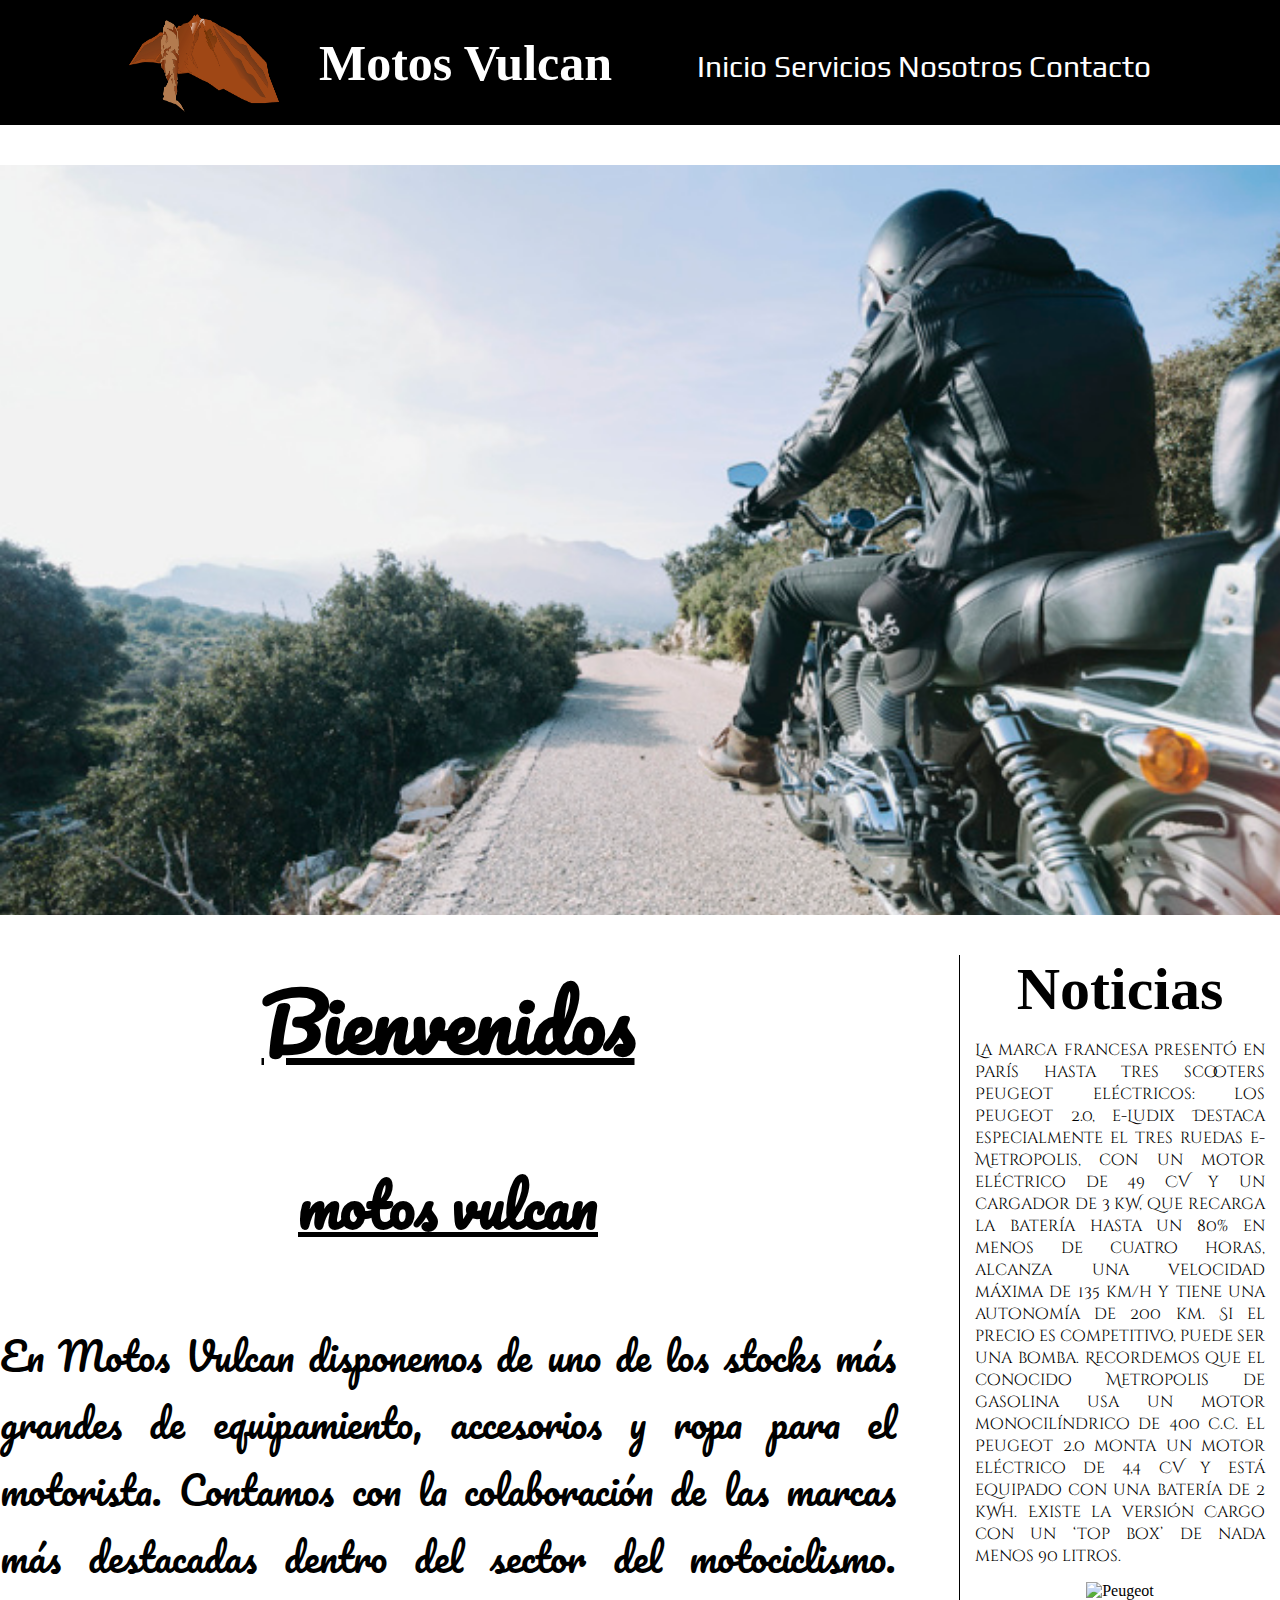
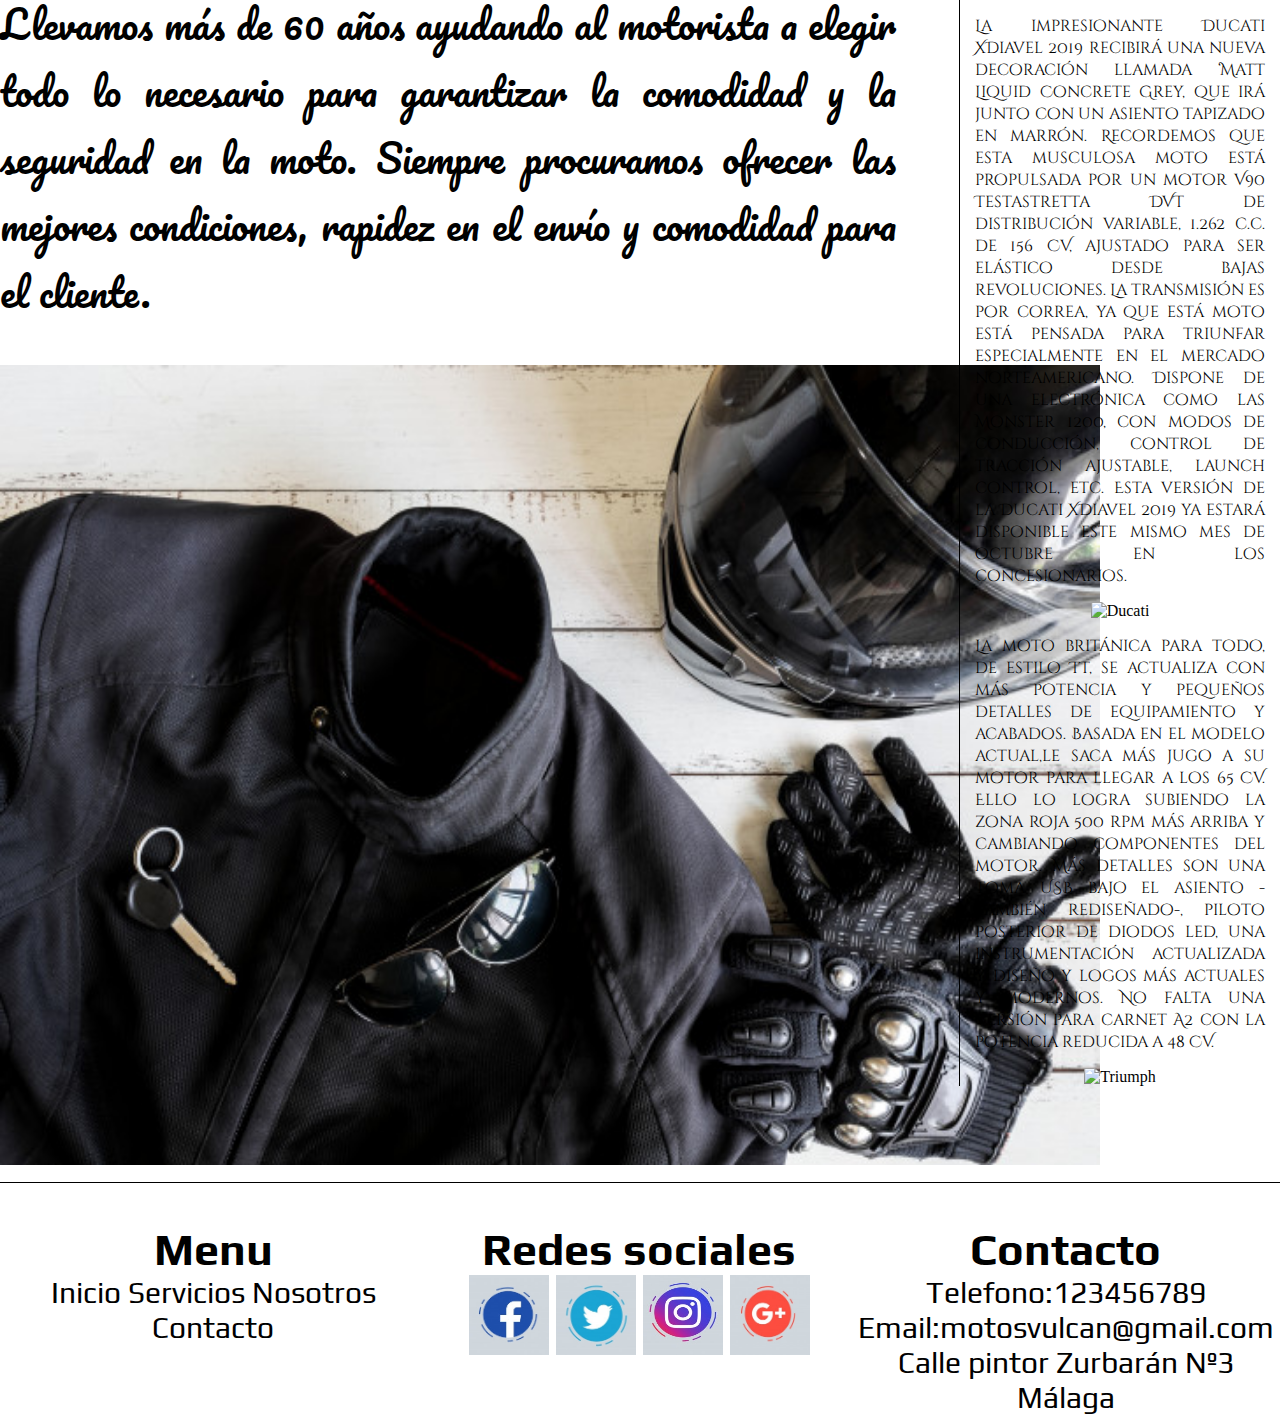
==== index.html @ 168f198e "día 2 de ejercicio" ====
<!DOCTYPE html>

<head>
    <meta http-equiv="Content-Type" content="text/html; utf-8" />
    <link href="https://fonts.googleapis.com/css?family=Open+Sans+Condensed:300|Pacifico" rel="stylesheet">
    <link href="https://fonts.googleapis.com/css?family=Cinzel+Decorative" rel="stylesheet">
    <link href="https://fonts.googleapis.com/css?family=Play" rel="stylesheet">
    <link rel="stylesheet" type="text/css" href="ejerciciofinal.css" title="style" />
    <title>Tienda de motos Vulcan</title>
</head>
<!-- <header>Tienda motos Vulcan</header> -->
<!-- comienza el título -->

<div id="header">
    <br>
    <img class="logo inline" src="imagenes/teide.png" alt="logo">
    <h1 class="inline titulo">Motos Vulcan</h1>
    <!-- enlaces a las otras páginas, que deberé poner su ruta de acceso una idea es que esto se haga tipo position fixed -->
    <ul class="inline boton">
        <li>
            <a href="" target="">Inicio</a>
        </li>
        <li>
            <a href="" target="">Servicios</a>
        </li>
        <li>
            <a href="" target="">Nosotros</a>
        </li>
        <li>
            <a href="" target="">Contacto</a>
        </li>
    </ul>
    <br>
    <br>
    <br>
    <p></p>
</div>
<!-- fin de titulo -->

<div id="foto">
    <!-- imagen princial que deberá coger toda la pantalla en plan sliders o similar -->
    <p>
        <br>
    </p>
</div>
<!-- FIN imagen princial que deberá coger toda la pantalla en plan sliders o similar -->

<!-- contenido principal -->
<div id="main">
    <h1 class="cabecera">Bienvenidos</h1>
    <br>
    <h2 class="cabecera">motos vulcan</h2>
    <br>

    <p>
        En Motos Vulcan disponemos de uno de los stocks más grandes de equipamiento, accesorios y ropa para el motorista. Contamos
        con la colaboración de las marcas más destacadas dentro del sector del motociclismo. Llevamos más de 60 años ayudando
        al motorista a elegir todo lo necesario para garantizar la comodidad y la seguridad en la moto. Siempre procuramos
        ofrecer las mejores condiciones, rapidez en el envío y comodidad para el cliente.
    </p>
    <img class="relleno" src="imagenes/accesorios.jpg" alt="">
</div>
<!-- fin de contenido principal-->

<!--sección notocias-->
<div id="noticias">
    <h2 class="noticiastitulo">Noticias</h2>
    <p class="noticias">
        La marca francesa presentó en París hasta tres scooters Peugeot eléctricos: los Peugeot 2.0, e-Ludix Destaca especialmente
        el tres ruedas e-Metropolis, con un motor eléctrico de 49 CV y un cargador de 3 kW, que recarga la batería hasta
        un 80% en menos de cuatro horas, alcanza una velocidad máxima de 135 km/h y tiene una autonomía de 200 km. Si el
        precio es competitivo, puede ser una bomba. Recordemos que el conocido Metropolis de gasolina usa un motor monocilíndrico
        de 400 c.c. El Peugeot 2.0 monta un motor eléctrico de 4,4 CV y está equipado con una batería de 2 kWh. Existe la
        versión Cargo con un ‘top box’ de nada menos 90 litros.
    </p>
    <img class="fotonoticia" src="../ejercicio final pagina web/imagenes/peugeot.jpg" alt="Peugeot">
    <p class="noticias">
        La impresionante Ducati XDiavel 2019 recibirá una nueva decoración llamada ‘Matt Liquid Concrete Grey, que irá junto con
        un asiento tapizado en marrón. Recordemos que esta musculosa moto está propulsada por un motor V90 Testastretta DVT
        de distribución variable, 1.262 c.c. de 156 CV, ajustado para ser elástico desde bajas revoluciones. La transmisión
        es por correa, ya que está moto está pensada para triunfar especialmente en el mercado norteamericano. Dispone de
        una electrónica como las Monster 1200, con modos de conducción, control de tracción ajustable, launch control, etc.
        Esta versión de la Ducati XDiavel 2019 ya estará disponible este mismo mes de octubre en los concesionarios.
    </p>
    <img class="fotonoticia" src="../ejercicio final pagina web/imagenes/ducati.jpg" alt="Ducati">
    <p class="noticias">
        La moto británica para todo, de estilo TT, se actualiza con más potencia y pequeños detalles de equipamiento y acabados.
        Basada en el modelo actual,le saca más jugo a su motor para llegar a los 65 CV. Ello lo logra subiendo la zona roja
        500 rpm más arriba y cambiando componentes del motor. Más detalles son una toma USB bajo el asiento -también rediseñado-,
        piloto posterior de diodos led, una instrumentación actualizada y diseño y logos más actuales y modernos. No falta
        una versión para carnet A2 con la potencia reducida a 48 CV.
    </p>
    <img class="fotonoticia" src="../ejercicio final pagina web/imagenes/TRIUMPH.jpg" alt="Triumph">
</div>
<!-- FIN sección notocias-->

<!-- comienza pie de página con los elementos  -->
<div id="Pie">
    <footer id="faldon">

        <div id="menu">
            <h2>Menu</h2>
            <ul class="menu">
                <li>
                    <a href="" target="">Inicio</a>
                </li>
                <li>
                    <a href="" target="">Servicios</a>
                </li>
                <li>
                    <a href="" target="">Nosotros</a>
                </li>
                <li>
                    <a href="" target="">Contacto</a>
                </li>
            </ul>
        </div>
        <div id="RRSS">
            <h2>Redes sociales</h2>
            <ul class="redes pie">
                <li>
                    <a href="http://facebook.es">
                        <img src="imagenes/facebook.jpg" alt="Facebook">
                    </a>
                </li>
                <li>
                    <a href="hhtp://tiwtter.es">
                        <img src="imagenes/twitter.jpg" alt="Twitter">
                    </a>
                </li>
                <li>
                    <a href="http://instagram.es">
                        <img src="imagenes/instagram.jpg" alt="instagram"> </a>
                </li>
                <li>
                    <a href="https://plus.google.com">
                        <img src="imagenes/google.jpg" alt="google+">
                    </a>
                </li>
            </ul>
        </div>
        <div id="contacto">
            <h2>Contacto</h2>
            <ul class="direccion">
                <li>
                    Telefono:123456789
                </li>
                <li>
                    Email:motosvulcan@gmail.com
                </li>
                <li>
                    Calle pintor Zurbarán Nº3 Málaga
                </li>
            </ul>

        </div>
    </footer>
    <!-- fin del píe -->
</div>

<body>
---- ejerciciofinal.css ----
*{
    margin: 0;
    padding: 0;
}
/* es recomendable comenzar con este comando para restablecer todo a 0 y que luego no nos de problemas */

/* cabecera */
#header{
    text-align: center;
    /* background-image:url(imagenes/titulo.jpg); */
    /* height: 225px; */
    background-size:cover ;
    background-repeat: no-repeat;
    margin: 0 auto;
    background-position: center;
/* a partir de aquí centrará toda la cabecera en el centro */
    display: flex;
    justify-content: center;
    align-items: center;
    background-color: black;
    height: 125px;;
}
#header li{
    list-style: none;

}
#header .logo{
    width: 150px;
    height: 150px;
}
.inline,ul.inline li{
    display: inline;

}
/* .inline{
    color: white;
} */

.boton {
    margin-top: 8px;
    color: white;
    text-decoration: none;
    padding-left: 45px;
    font-family: 'Play', sans-serif;
    font-size: 30px;
}
.inline{
    color: white;
}

.titulo{
    font-size: 50px;
    padding: 40px
}
.boton a{
    text-decoration: none;
    color: white;
  
}
/* .principal {
    width: 100%
} */

/* noticias */
#noticias{
    float: right;
    align-items: right;
    display: block, right;
    width: 25%;
    margin-top: 40px;
    margin-bottom: 40px;

}
.fotonoticia{
    width: 350px;
    height: 250px;
}
/* foto del faldon*/
#foto{
   background-image: url(imagenes/moto.jpg);
   background-size: cover;
   height: 750px;
   margin-top: 40px;
   background-position: center;
}

/*contenido principal comienza*/
#main{
    text-align: center;
    margin-top: 40px;
    width: 70%;
    float: left;
    font-family:'Pacifico', cursive;
    font-size: 38px
}
.cabecera{
    text-decoration: underline
}
.relleno{
    width: 1100px;
    height: 800px;
}
/* pertenece al menú de arriba pero es para separarlo del footer */
#main p{
margin-bottom: 40px;
text-align: justify
}

/* NOTICIAS */
#noticias{
    text-align: center;
    border-left: solid black 1px
}
.noticias{
    text-align: justify;
    padding: 15px;
    font-family: 'Cinzel Decorative', cursive;
}
.noticiastitulo{
    font-size: 60px;
}
/* #main p{
    text-align: 
} */
/* footer pie de pagina */
#Pie{
    clear: both;
    padding-top: 40px;
    padding-bottom: 40px;
    border-top: 1px black solid;
    position: relative;
    bottom: 0;
    font-family: 'Play', sans-serif;
    font-size: 30px;
}
.redes img{
    width: 80px;
    height: 80px;
}
.redes{
    list-style: none
}
.inicio {
    list-style: none
}
.direccion{
    list-style: none
}
ul.pie li{
    display: inline;
}
.direccion, .menu li{
 list-style: none;
}
#menu, #RRSS,#contacto{
    float: left;
    width: 33.3%;
    text-align: center
}
.menu li, .redes li{
    display: inline
}
a{
    text-decoration: none;
}

.menu a{
    text-decoration: none;
    color: black; 
}

/* PAGINA 2 */
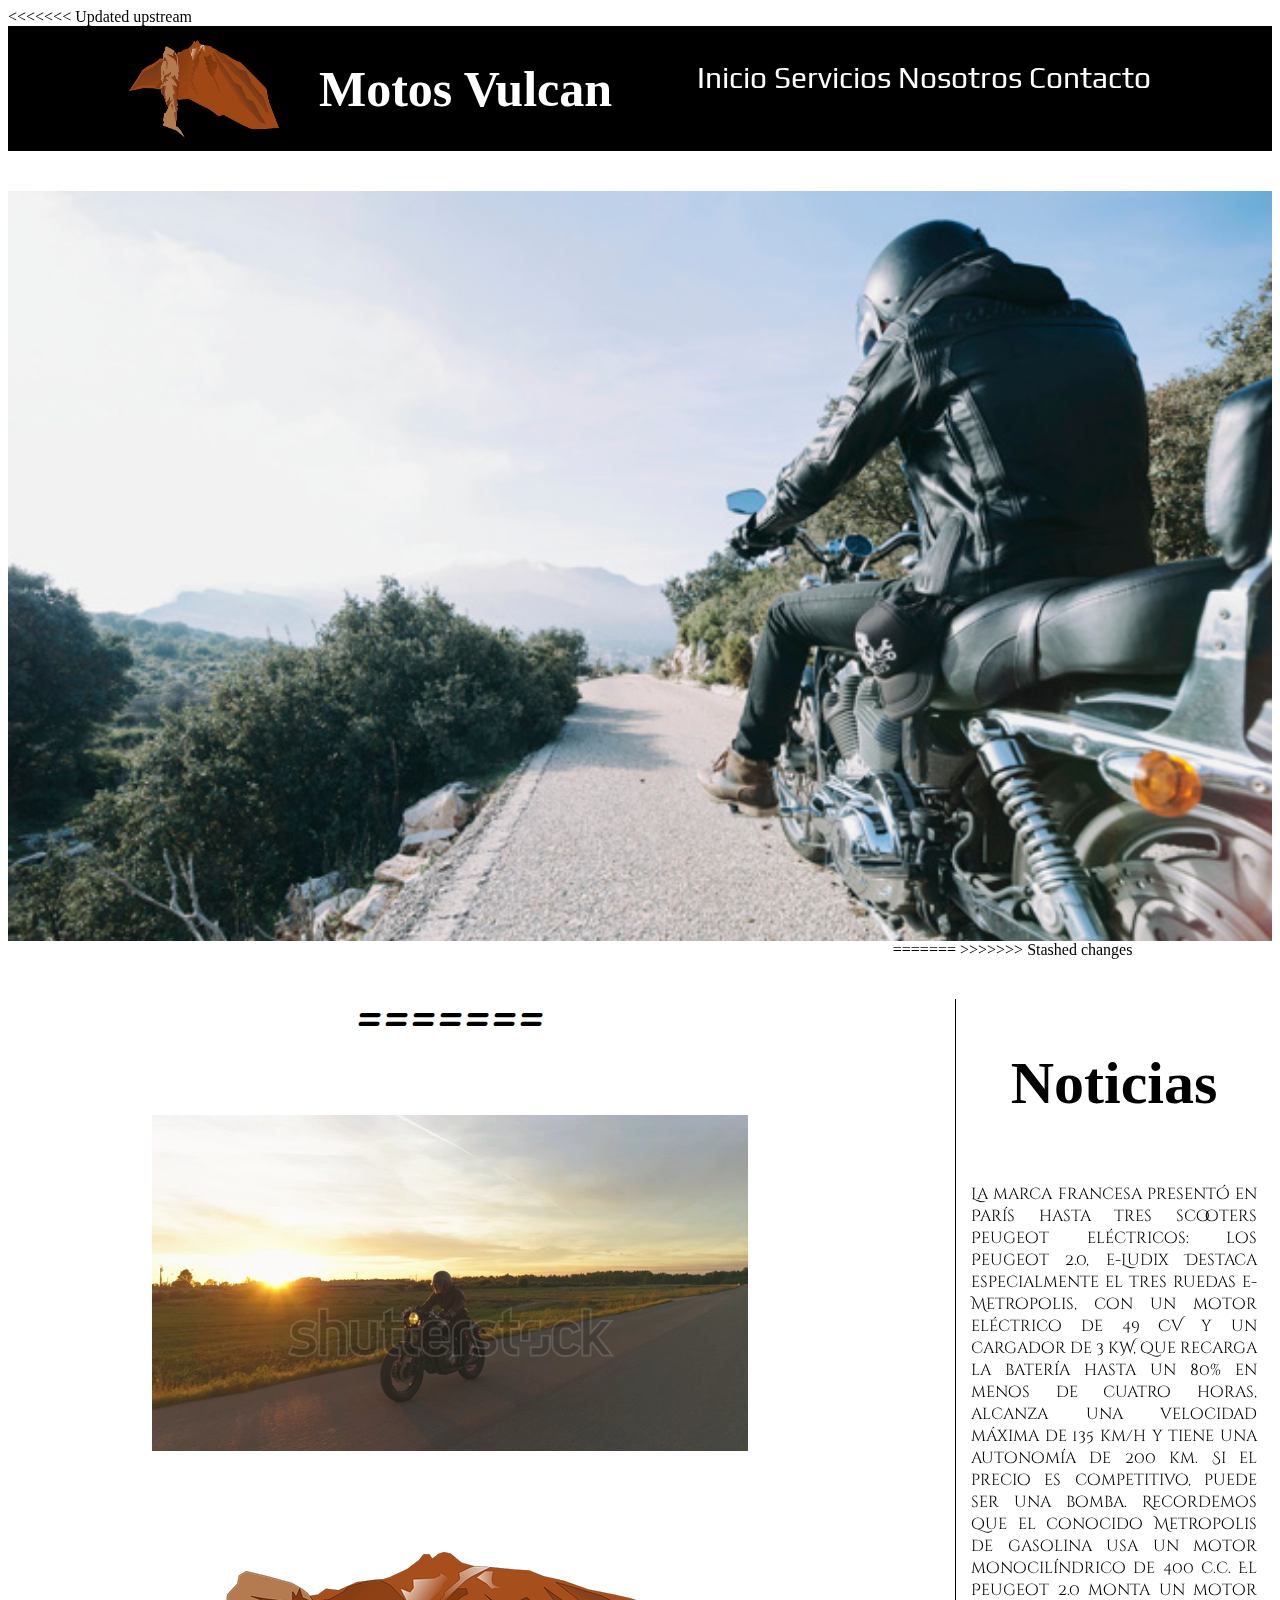
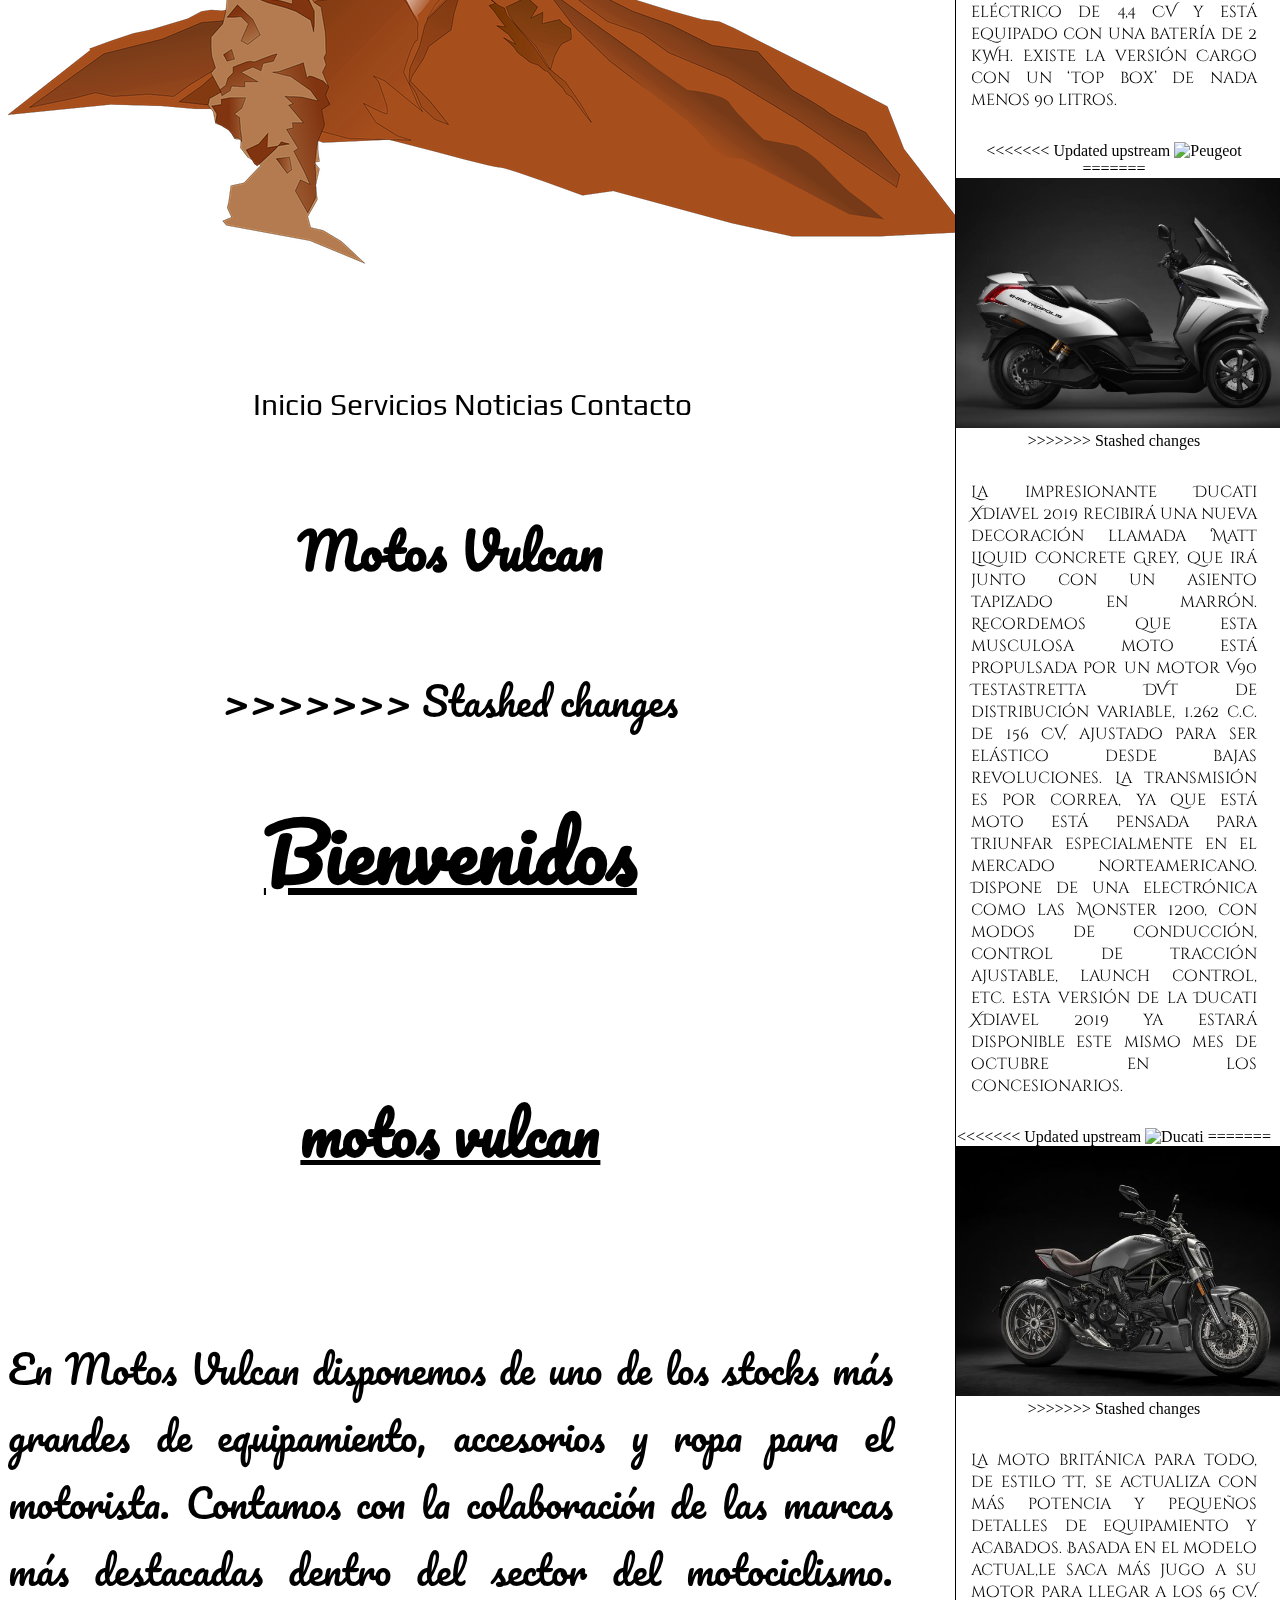
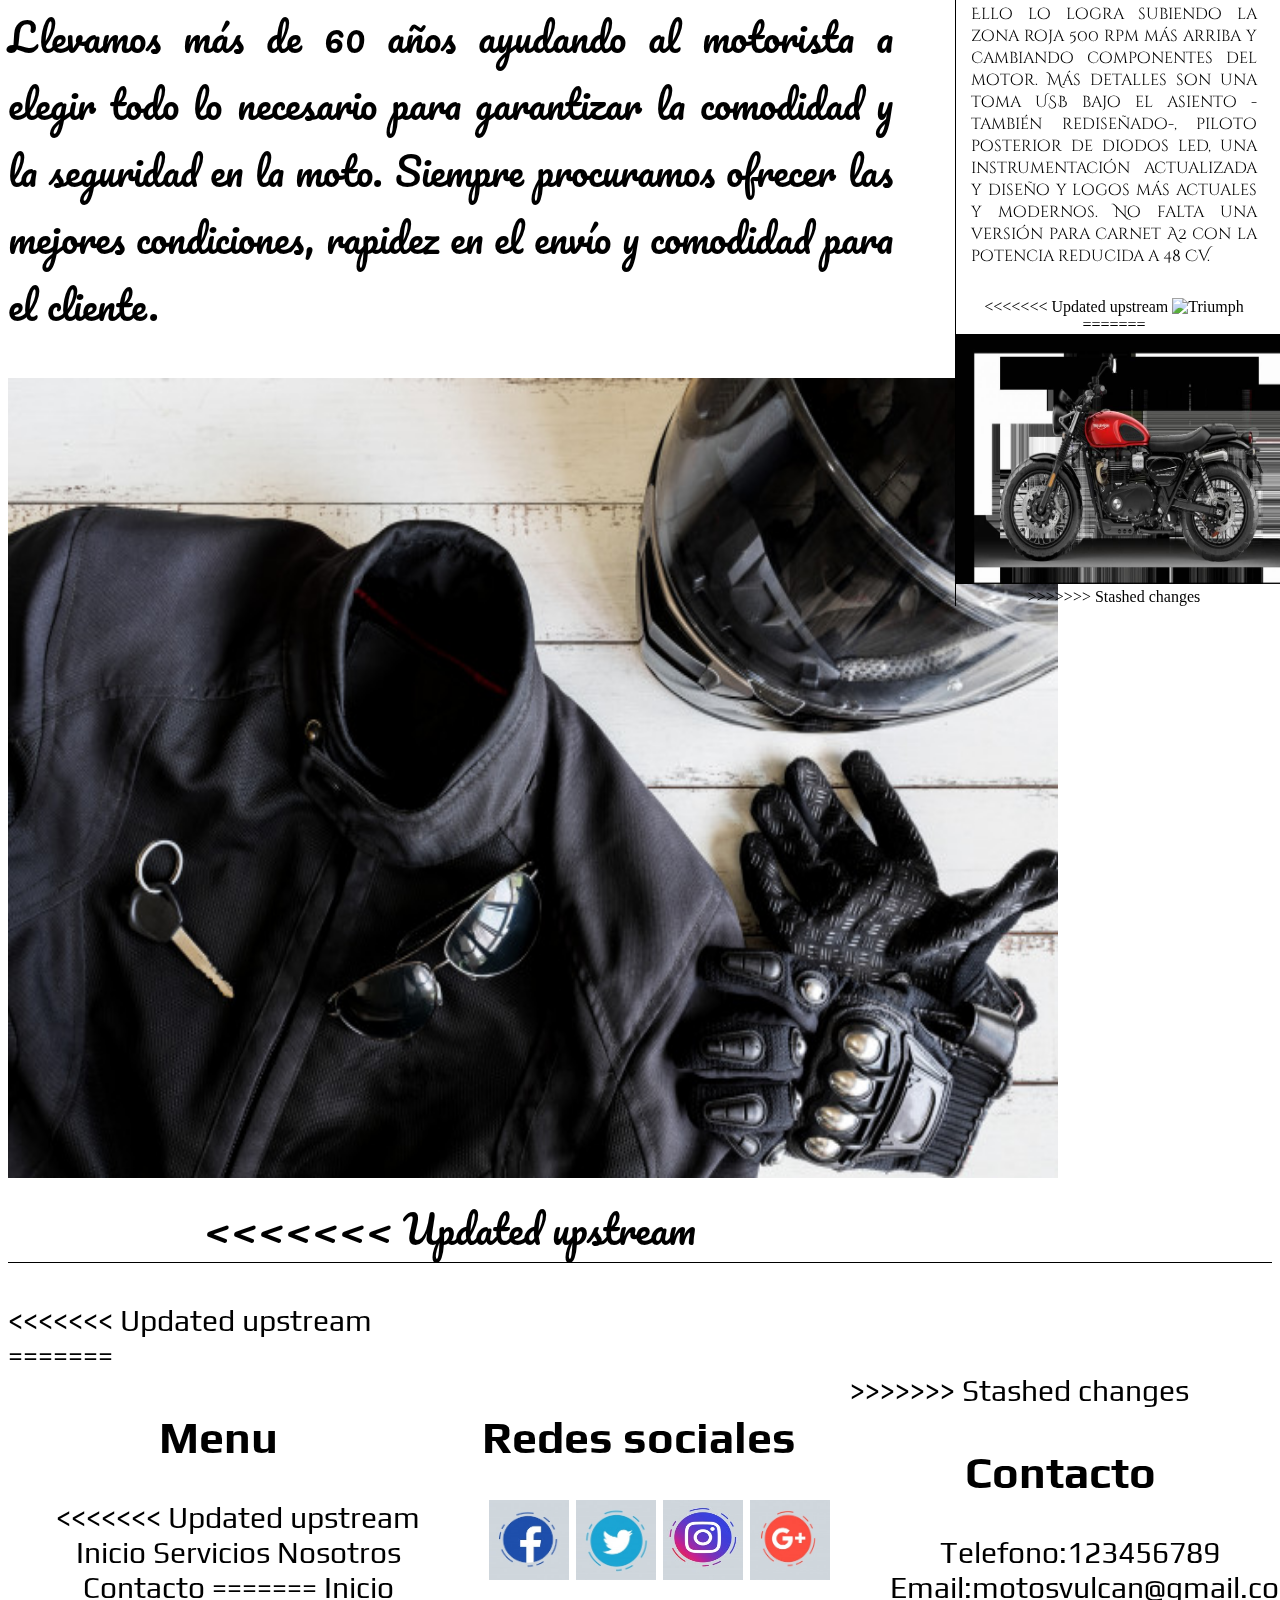
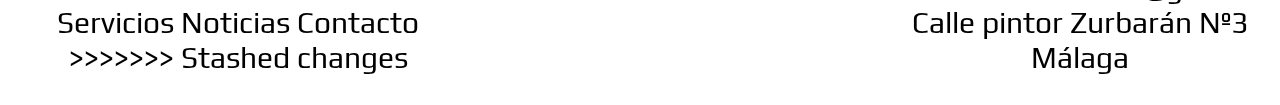
==== commit 18f833d8: "archivos de video casi terminado" ====
--- a/index.html
+++ b/index.html
@@ -10,6 +10,7 @@
 </head>
 <!-- <header>Tienda motos Vulcan</header> -->
 <!-- comienza el título -->
+<<<<<<< Updated upstream
 
 <div id="header">
     <br>
@@ -47,6 +48,43 @@
 
 <!-- contenido principal -->
 <div id="main">
+=======
+<header>
+    <br>
+    <div class="contenedor-video">
+        <video class="video" autoplay loop muted src="videos/video.webm"></video>
+        <source src="videos/video.webm">
+    </div>
+    <div class="capa-efecto">
+    </div>
+    <div class="logo">
+        <img class="logo inline" src="imagenes/teide.png" alt="logo">
+
+    </div>
+    <!-- enlaces a las otras páginas, que deberé poner su ruta de acceso una idea es que esto se haga tipo position fixed -->
+    <div class="menu">
+        <ul class="inline boton">
+            <li>
+                <a href="index.html" target="_blank">Inicio</a>
+            </li>
+            <li>
+                <a href="servicios.html" target="_blank">Servicios</a>
+            </li>
+            <li>
+                <a href="noticias.html" target="">Noticias</a>
+            </li>
+            <li>
+                <a href="contacto.html" target="">Contacto</a>
+            </li>
+        </ul>
+    </div>
+    <h1 class="titulo">Motos Vulcan</h1>
+</header>
+<!-- fin de titulo -->
+
+<!-- contenido principal -->
+<main>
+>>>>>>> Stashed changes
     <h1 class="cabecera">Bienvenidos</h1>
     <br>
     <h2 class="cabecera">motos vulcan</h2>
@@ -59,7 +97,11 @@
         ofrecer las mejores condiciones, rapidez en el envío y comodidad para el cliente.
     </p>
     <img class="relleno" src="imagenes/accesorios.jpg" alt="">
-</div>
+<<<<<<< Updated upstream
+</div>
+=======
+</main>
+>>>>>>> Stashed changes
 <!-- fin de contenido principal-->
 
 <!--sección notocias-->
@@ -73,7 +115,11 @@
         de 400 c.c. El Peugeot 2.0 monta un motor eléctrico de 4,4 CV y está equipado con una batería de 2 kWh. Existe la
         versión Cargo con un ‘top box’ de nada menos 90 litros.
     </p>
+<<<<<<< Updated upstream
     <img class="fotonoticia" src="../ejercicio final pagina web/imagenes/peugeot.jpg" alt="Peugeot">
+=======
+    <img class="fotonoticia" src="imagenes/peugeot.jpg" alt="Peugeot">
+>>>>>>> Stashed changes
     <p class="noticias">
         La impresionante Ducati XDiavel 2019 recibirá una nueva decoración llamada ‘Matt Liquid Concrete Grey, que irá junto con
         un asiento tapizado en marrón. Recordemos que esta musculosa moto está propulsada por un motor V90 Testastretta DVT
@@ -82,7 +128,11 @@
         una electrónica como las Monster 1200, con modos de conducción, control de tracción ajustable, launch control, etc.
         Esta versión de la Ducati XDiavel 2019 ya estará disponible este mismo mes de octubre en los concesionarios.
     </p>
+<<<<<<< Updated upstream
     <img class="fotonoticia" src="../ejercicio final pagina web/imagenes/ducati.jpg" alt="Ducati">
+=======
+    <img class="fotonoticia" src="imagenes/ducati.jpg" alt="Ducati">
+>>>>>>> Stashed changes
     <p class="noticias">
         La moto británica para todo, de estilo TT, se actualiza con más potencia y pequeños detalles de equipamiento y acabados.
         Basada en el modelo actual,le saca más jugo a su motor para llegar a los 65 CV. Ello lo logra subiendo la zona roja
@@ -90,18 +140,27 @@
         piloto posterior de diodos led, una instrumentación actualizada y diseño y logos más actuales y modernos. No falta
         una versión para carnet A2 con la potencia reducida a 48 CV.
     </p>
+<<<<<<< Updated upstream
     <img class="fotonoticia" src="../ejercicio final pagina web/imagenes/TRIUMPH.jpg" alt="Triumph">
+=======
+    <img class="fotonoticia" src="imagenes/TRIUMPH.jpg" alt="Triumph">
+>>>>>>> Stashed changes
 </div>
 <!-- FIN sección notocias-->
 
 <!-- comienza pie de página con los elementos  -->
 <div id="Pie">
+<<<<<<< Updated upstream
     <footer id="faldon">
+=======
+    <footer>
+>>>>>>> Stashed changes
 
         <div id="menu">
             <h2>Menu</h2>
             <ul class="menu">
                 <li>
+<<<<<<< Updated upstream
                     <a href="" target="">Inicio</a>
                 </li>
                 <li>
@@ -112,6 +171,18 @@
                 </li>
                 <li>
                     <a href="" target="">Contacto</a>
+=======
+                    <a href="index.html" target="_blank">Inicio</a>
+                </li>
+                <li>
+                    <a href="servicios.html" target="_blank">Servicios</a>
+                </li>
+                <li>
+                    <a href="noticias.html" target="">Noticias</a>
+                </li>
+                <li>
+                    <a href="contacto.html" target="">Contacto</a>
+>>>>>>> Stashed changes
                 </li>
             </ul>
         </div>
--- a/ejerciciofinal.css
+++ b/ejerciciofinal.css
@@ -1,3 +1,4 @@
+<<<<<<< Updated upstream
 *{
     margin: 0;
     padding: 0;
@@ -18,7 +19,7 @@
     justify-content: center;
     align-items: center;
     background-color: black;
-    height: 125px;;
+    height: 125px;
 }
 #header li{
     list-style: none;
@@ -97,7 +98,7 @@
     text-decoration: underline
 }
 .relleno{
-    width: 1100px;
+    width: 1050px;
     height: 800px;
 }
 /* pertenece al menú de arriba pero es para separarlo del footer */
@@ -169,4 +170,743 @@
     color: black; 
 }
 
-/* PAGINA 2 */+/* PAGINA 2  SERVICIOS*/
+
+#tienda{
+    clear: both;
+    display: flex;
+    float: left;
+    flex-flow: wrap
+}
+#bolsa{
+    padding: 10px;
+    margin-bottom: 2px;
+    width: 350px;
+    height: 400px;
+}
+#bolsa2{
+    padding: 10px;
+    margin-bottom: 2px;
+    width: 350px;
+    height: 400px;
+}
+#bolsa3{
+    padding: 10px;
+    margin-bottom: 2px;
+    width: 350px;
+    height: 400px;
+}
+#bolsa4{
+    padding: 10px;
+    margin-bottom: 2px;
+    width: 350px;
+    height: 400px;
+}
+#bolsa5{
+    padding: 10px;
+    margin-bottom: 2px;
+    width: 350px;
+    height: 400px;
+}
+#bolsa6{
+    padding: 10px;
+    margin-bottom: 2px;
+    width: 350px;
+    height: 400px;
+}
+#bolsa7{
+    padding: 10px;
+    margin-bottom: 2px;
+    width: 350px;
+    height: 400px;
+}
+#bolsa8{
+    padding: 10px;
+    margin-bottom: 2px;
+    width: 350px;
+    height: 400px;
+}
+#bolsa9{
+    padding: 10px;
+    margin-bottom: 2px;
+    width: 350px;
+    height: 400px;
+}
+#bolsa10{
+    padding: 10px;
+    margin-bottom: 2px;
+    width: 350px;
+    height: 400px;
+}
+#bolsa11{
+    padding: 10px;
+    margin-bottom: 2px;
+    width: 350px;
+    height: 400px;
+}
+#bolsa12{
+    padding: 10px;
+    margin-bottom: 2px;
+    width: 350px;
+    height: 400px;
+}
+/* Fin de la Tienda no he encontrado la manera de hacer más grande el botón de comprar hay que preguntar cómo se hace.
+he intentado de darle tamaño y varias cosas y nada  */ 
+
+/*empieza el estilo del slider*/
+.slider {
+	width: 100%;
+	margin: auto;
+	overflow: hidden;
+}
+
+.slider ul {
+	display: flex;
+	padding: 0;
+	width: 400%;
+	
+	animation: cambio 20s infinite alternate linear;
+}
+
+.slider li {
+	width: 100%;
+	list-style: none;
+}
+
+.slider img {
+	width: 100%;
+}
+
+/*Esto maneja el slider el transito de cada imagen el comando @keyframe es para hacer la animación, que va colocando en porcentajes, para mostrar en pantalla,este muestra la transcisión para que no desaparezca de un lado al otro sino hacer el efecto que se desplaza por la pantalla, ESTA COPIADO DE UN EJEMPLO NO LO HICE YO*/
+
+@keyframes cambio {
+	0% {margin-left: 0;}
+	20% {margin-left: 0;}
+	
+	25% {margin-left: -100%;}
+	45% {margin-left: -100%;}
+	
+	50% {margin-left: -200%;}
+	70% {margin-left: -200%;}
+	
+	75% {margin-left: -300%;}
+	100% {margin-left: -300%;}
+}
+
+.slider{
+    position: relative;
+    display: inline-block;
+    text-align: center;
+}
+
+.centrado{
+    position: absolute;
+    top: 50%;
+    left: 50%;
+    transform: translate(-50%, -50%);
+}
+
+/* comienzo de la página de Contacto*/
+/*#formulario{
+    display: flex;
+    justify-content: center;
+    align-items: center;
+    float: center;
+}*/
+.personales{
+    display: flex;
+    justify-content: center;
+    
+=======
+<<<<<<< HEAD
+*{
+    margin: 0;
+    padding: 0;
+}
+/* es recomendable comenzar con este comando para restablecer todo a 0 y que luego no nos de problemas */
+
+/* cabecera */
+
+
+header{
+    height: 700px;
+    position: relative;
+    overflow: hidden;
+}
+/* VIDEO */
+.contenedor-video{
+    position: absolute;
+    width: 100%;
+    height: 700px;
+    top: 0;
+    left: 0;
+}
+.video{
+    width: 100%;
+    position: absolute;
+    top: 0;
+    left:0
+}
+.capa-efecto{
+    position: absolute;
+    width: 100%;
+    left: 0;
+    top: 0;
+    height: 100%;
+    background-color: rgba(0, 0, 0,0.8)
+}
+.logo{
+    float: left;
+    position: relative;
+    width: 200px;
+    height: 150px;
+}
+.menu{
+    float: right;
+    position: relative;
+    width: 300px;
+    margin-right: 50px;
+    margin-top: 50px;
+
+}
+.boton li{
+    list-style: none;
+}
+.inline{
+    display: flex;
+    justify-content: space-between;
+}
+.boton li a{
+    color: white;
+    font-size: 22px
+}
+.titulo{
+    position: relative;
+    justify-content: center;
+    text-align: center;
+    width: 60%;
+    clear: both;
+    margin-left: 400px;
+    font-size: 100px;
+    color: white;
+}
+
+/* noticias */
+#noticias{
+    float: right;
+    align-items: right;
+    display: block, right;
+    width: 25%;
+    margin-top: 40px;
+    margin-bottom: 40px;
+
+}
+.fotonoticia{
+    width: 350px;
+    height: 250px;
+}
+/* foto del faldon*/
+#foto{
+   background-image: url(imagenes/moto.jpg);
+   background-size: cover;
+   height: 750px;
+   margin-top: 40px;
+   background-position: center;
+}
+
+/*contenido principal comienza*/
+main{
+    text-align: center;
+    margin-top: 40px;
+    width: 70%;
+    float: left;
+    font-family:'Pacifico', cursive;
+    font-size: 38px
+}
+.cabecera{
+    text-decoration: underline
+}
+.relleno{
+    width: 1050px;
+    height: 800px;
+}
+/* pertenece al menú de arriba pero es para separarlo del footer */
+#main p{
+margin-bottom: 40px;
+text-align: justify
+}
+
+/* NOTICIAS */
+#noticias{
+    text-align: center;
+    border-left: solid black 1px
+}
+.noticias{
+    text-align: justify;
+    padding: 15px;
+    font-family: 'Cinzel Decorative', cursive;
+}
+.noticiastitulo{
+    font-size: 60px;
+}
+/* #main p{
+    text-align: 
+} */
+/* footer pie de pagina */
+#Pie{
+    clear: both;
+    padding-top: 40px;
+    padding-bottom: 40px;
+    border-top: 1px black solid;
+    position: relative;
+    bottom: 0;
+    font-family: 'Play', sans-serif;
+    font-size: 30px;
+}
+.redes img{
+    width: 80px;
+    height: 80px;
+}
+.redes{
+    list-style: none
+}
+.inicio {
+    list-style: none
+}
+.direccion{
+    list-style: none
+}
+ul.pie li{
+    display: inline;
+}
+.direccion, .menu li{
+ list-style: none;
+}
+#menu, #RRSS,#contacto{
+    float: left;
+    width: 33.3%;
+    text-align: center
+}
+.menu li, .redes li{
+    display: inline
+}
+a{
+    text-decoration: none;
+}
+
+.menu a{
+    text-decoration: none;
+    color: black; 
+}
+
+/* PAGINA 2  SERVICIOS*/
+
+#tienda{
+    display: flex;
+    flex-flow: wrap;
+
+}
+.bolsa{
+    padding: 10px;
+    margin-bottom: 2px;
+    width: 350px;
+    height: 400px;
+}
+#pimagen{
+    width: 350px;
+    height: 300px;
+}
+
+/*empieza el estilo del slider*/
+.slider {
+	width: 100%;
+	margin: auto;
+	overflow: hidden;
+}
+
+.slider ul {
+	display: flex;
+	padding: 0;
+	width: 400%;
+	
+	animation: cambio 20s infinite alternate linear;
+}
+
+.slider li {
+	width: 100%;
+	list-style: none;
+}
+
+.slider img {
+	width: 100%;
+}
+
+/*Esto maneja el slider el transito de cada imagen el comando @keyframe es para hacer la animación, que va colocando en porcentajes, para mostrar en pantalla,este muestra la transcisión para que no desaparezca de un lado al otro sino hacer el efecto que se desplaza por la pantalla, ESTA COPIADO DE UN EJEMPLO NO LO HICE YO*/
+
+@keyframes cambio {
+	0% {margin-left: 0;}
+	20% {margin-left: 0;}
+	
+	25% {margin-left: -100%;}
+	45% {margin-left: -100%;}
+	
+	50% {margin-left: -200%;}
+	70% {margin-left: -200%;}
+	
+	75% {margin-left: -300%;}
+	100% {margin-left: -300%;}
+}
+
+.slider{
+    position: relative;
+    display: inline-block;
+    text-align: center;
+}
+
+.centrado{
+    position: absolute;
+    top: 50%;
+    left: 50%;
+    transform: translate(-50%, -50%);
+}
+
+/* comienzo de la página de Contacto*/
+#formulario{
+    
+    display: grid;
+    justify-content: center;
+    align-items: center;
+    flex-direction: column
+}
+.personales, .asuntotex{
+    display: flex;
+    justify-content: center;
+    flex-direction: column;
+    /* width: 75%;
+    height: 25%; */
+    font-size: 70px;
+    font-family: 'Indie Flower', cursive;
+    margin-bottom: 40px
+
+=======
+*{
+    margin: 0;
+    padding: 0;
+}
+/* es recomendable comenzar con este comando para restablecer todo a 0 y que luego no nos de problemas */
+
+/* cabecera */
+#header{
+    text-align: center;
+    /* background-image:url(imagenes/titulo.jpg); */
+    /* height: 225px; */
+    background-size:cover ;
+    background-repeat: no-repeat;
+    margin: 0 auto;
+    background-position: center;
+/* a partir de aquí centrará toda la cabecera en el centro */
+    display: flex;
+    justify-content: center;
+    align-items: center;
+    background-color: black;
+    height: 125px;
+}
+#header li{
+    list-style: none;
+
+}
+#header .logo{
+    width: 150px;
+    height: 150px;
+}
+.inline,ul.inline li{
+    display: inline;
+
+}
+/* .inline{
+    color: white;
+} */
+
+.boton {
+    margin-top: 8px;
+    color: white;
+    text-decoration: none;
+    padding-left: 45px;
+    font-family: 'Play', sans-serif;
+    font-size: 30px;
+}
+.inline{
+    color: white;
+}
+
+.titulo{
+    font-size: 50px;
+    padding: 40px
+}
+.boton a{
+    text-decoration: none;
+    color: white;
+  
+}
+/* .principal {
+    width: 100%
+} */
+
+/* noticias */
+#noticias{
+    float: right;
+    align-items: right;
+    display: block, right;
+    width: 25%;
+    margin-top: 40px;
+    margin-bottom: 40px;
+
+}
+.fotonoticia{
+    width: 350px;
+    height: 250px;
+}
+/* foto del faldon*/
+#foto{
+   background-image: url(imagenes/moto.jpg);
+   background-size: cover;
+   height: 750px;
+   margin-top: 40px;
+   background-position: center;
+}
+
+/*contenido principal comienza*/
+#main{
+    text-align: center;
+    margin-top: 40px;
+    width: 70%;
+    float: left;
+    font-family:'Pacifico', cursive;
+    font-size: 38px
+}
+.cabecera{
+    text-decoration: underline
+}
+.relleno{
+    width: 1050px;
+    height: 800px;
+}
+/* pertenece al menú de arriba pero es para separarlo del footer */
+#main p{
+margin-bottom: 40px;
+text-align: justify
+}
+
+/* NOTICIAS */
+#noticias{
+    text-align: center;
+    border-left: solid black 1px
+}
+.noticias{
+    text-align: justify;
+    padding: 15px;
+    font-family: 'Cinzel Decorative', cursive;
+}
+.noticiastitulo{
+    font-size: 60px;
+}
+/* #main p{
+    text-align: 
+} */
+/* footer pie de pagina */
+#Pie{
+    clear: both;
+    padding-top: 40px;
+    padding-bottom: 40px;
+    border-top: 1px black solid;
+    position: relative;
+    bottom: 0;
+    font-family: 'Play', sans-serif;
+    font-size: 30px;
+}
+.redes img{
+    width: 80px;
+    height: 80px;
+}
+.redes{
+    list-style: none
+}
+.inicio {
+    list-style: none
+}
+.direccion{
+    list-style: none
+}
+ul.pie li{
+    display: inline;
+}
+.direccion, .menu li{
+ list-style: none;
+}
+#menu, #RRSS,#contacto{
+    float: left;
+    width: 33.3%;
+    text-align: center
+}
+.menu li, .redes li{
+    display: inline
+}
+a{
+    text-decoration: none;
+}
+
+.menu a{
+    text-decoration: none;
+    color: black; 
+}
+
+/* PAGINA 2  SERVICIOS*/
+
+#tienda{
+    clear: both;
+    display: flex;
+    float: left;
+    flex-flow: wrap
+}
+#bolsa{
+    padding: 10px;
+    margin-bottom: 2px;
+    width: 350px;
+    height: 400px;
+}
+#bolsa2{
+    padding: 10px;
+    margin-bottom: 2px;
+    width: 350px;
+    height: 400px;
+}
+#bolsa3{
+    padding: 10px;
+    margin-bottom: 2px;
+    width: 350px;
+    height: 400px;
+}
+#bolsa4{
+    padding: 10px;
+    margin-bottom: 2px;
+    width: 350px;
+    height: 400px;
+}
+#bolsa5{
+    padding: 10px;
+    margin-bottom: 2px;
+    width: 350px;
+    height: 400px;
+}
+#bolsa6{
+    padding: 10px;
+    margin-bottom: 2px;
+    width: 350px;
+    height: 400px;
+}
+#bolsa7{
+    padding: 10px;
+    margin-bottom: 2px;
+    width: 350px;
+    height: 400px;
+}
+#bolsa8{
+    padding: 10px;
+    margin-bottom: 2px;
+    width: 350px;
+    height: 400px;
+}
+#bolsa9{
+    padding: 10px;
+    margin-bottom: 2px;
+    width: 350px;
+    height: 400px;
+}
+#bolsa10{
+    padding: 10px;
+    margin-bottom: 2px;
+    width: 350px;
+    height: 400px;
+}
+#bolsa11{
+    padding: 10px;
+    margin-bottom: 2px;
+    width: 350px;
+    height: 400px;
+}
+#bolsa12{
+    padding: 10px;
+    margin-bottom: 2px;
+    width: 350px;
+    height: 400px;
+}
+/* Fin de la Tienda no he encontrado la manera de hacer más grande el botón de comprar hay que preguntar cómo se hace.
+he intentado de darle tamaño y varias cosas y nada  */ 
+
+/*empieza el estilo del slider*/
+.slider {
+	width: 100%;
+	margin: auto;
+	overflow: hidden;
+}
+
+.slider ul {
+	display: flex;
+	padding: 0;
+	width: 400%;
+	
+	animation: cambio 20s infinite alternate linear;
+}
+
+.slider li {
+	width: 100%;
+	list-style: none;
+}
+
+.slider img {
+	width: 100%;
+}
+
+/*Esto maneja el slider el transito de cada imagen el comando @keyframe es para hacer la animación, que va colocando en porcentajes, para mostrar en pantalla,este muestra la transcisión para que no desaparezca de un lado al otro sino hacer el efecto que se desplaza por la pantalla, ESTA COPIADO DE UN EJEMPLO NO LO HICE YO*/
+
+@keyframes cambio {
+	0% {margin-left: 0;}
+	20% {margin-left: 0;}
+	
+	25% {margin-left: -100%;}
+	45% {margin-left: -100%;}
+	
+	50% {margin-left: -200%;}
+	70% {margin-left: -200%;}
+	
+	75% {margin-left: -300%;}
+	100% {margin-left: -300%;}
+}
+
+.slider{
+    position: relative;
+    display: inline-block;
+    text-align: center;
+}
+
+.centrado{
+    position: absolute;
+    top: 50%;
+    left: 50%;
+    transform: translate(-50%, -50%);
+}
+
+/* comienzo de la página de Contacto*/
+/*#formulario{
+    display: flex;
+    justify-content: center;
+    align-items: center;
+    float: center;
+}*/
+.personales{
+    display: flex;
+    justify-content: center;
+    
+>>>>>>> master
+>>>>>>> Stashed changes
+}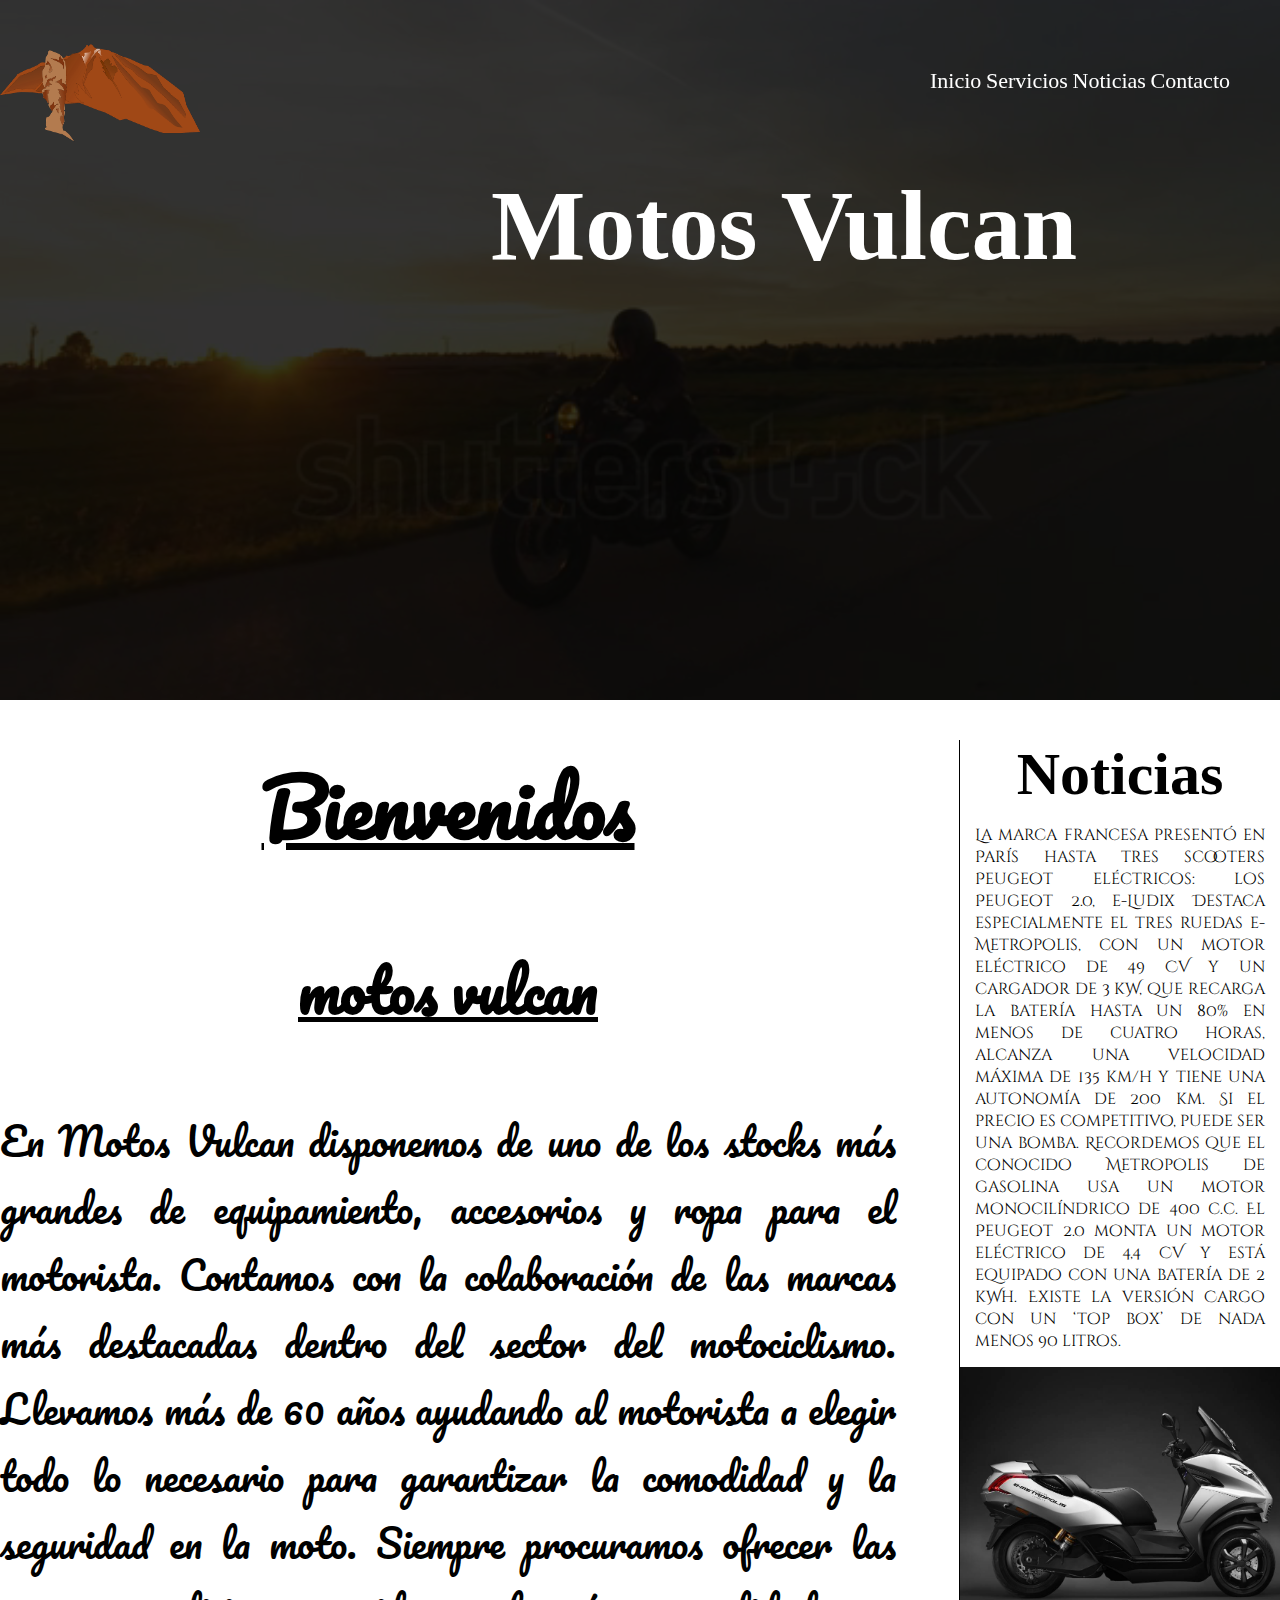
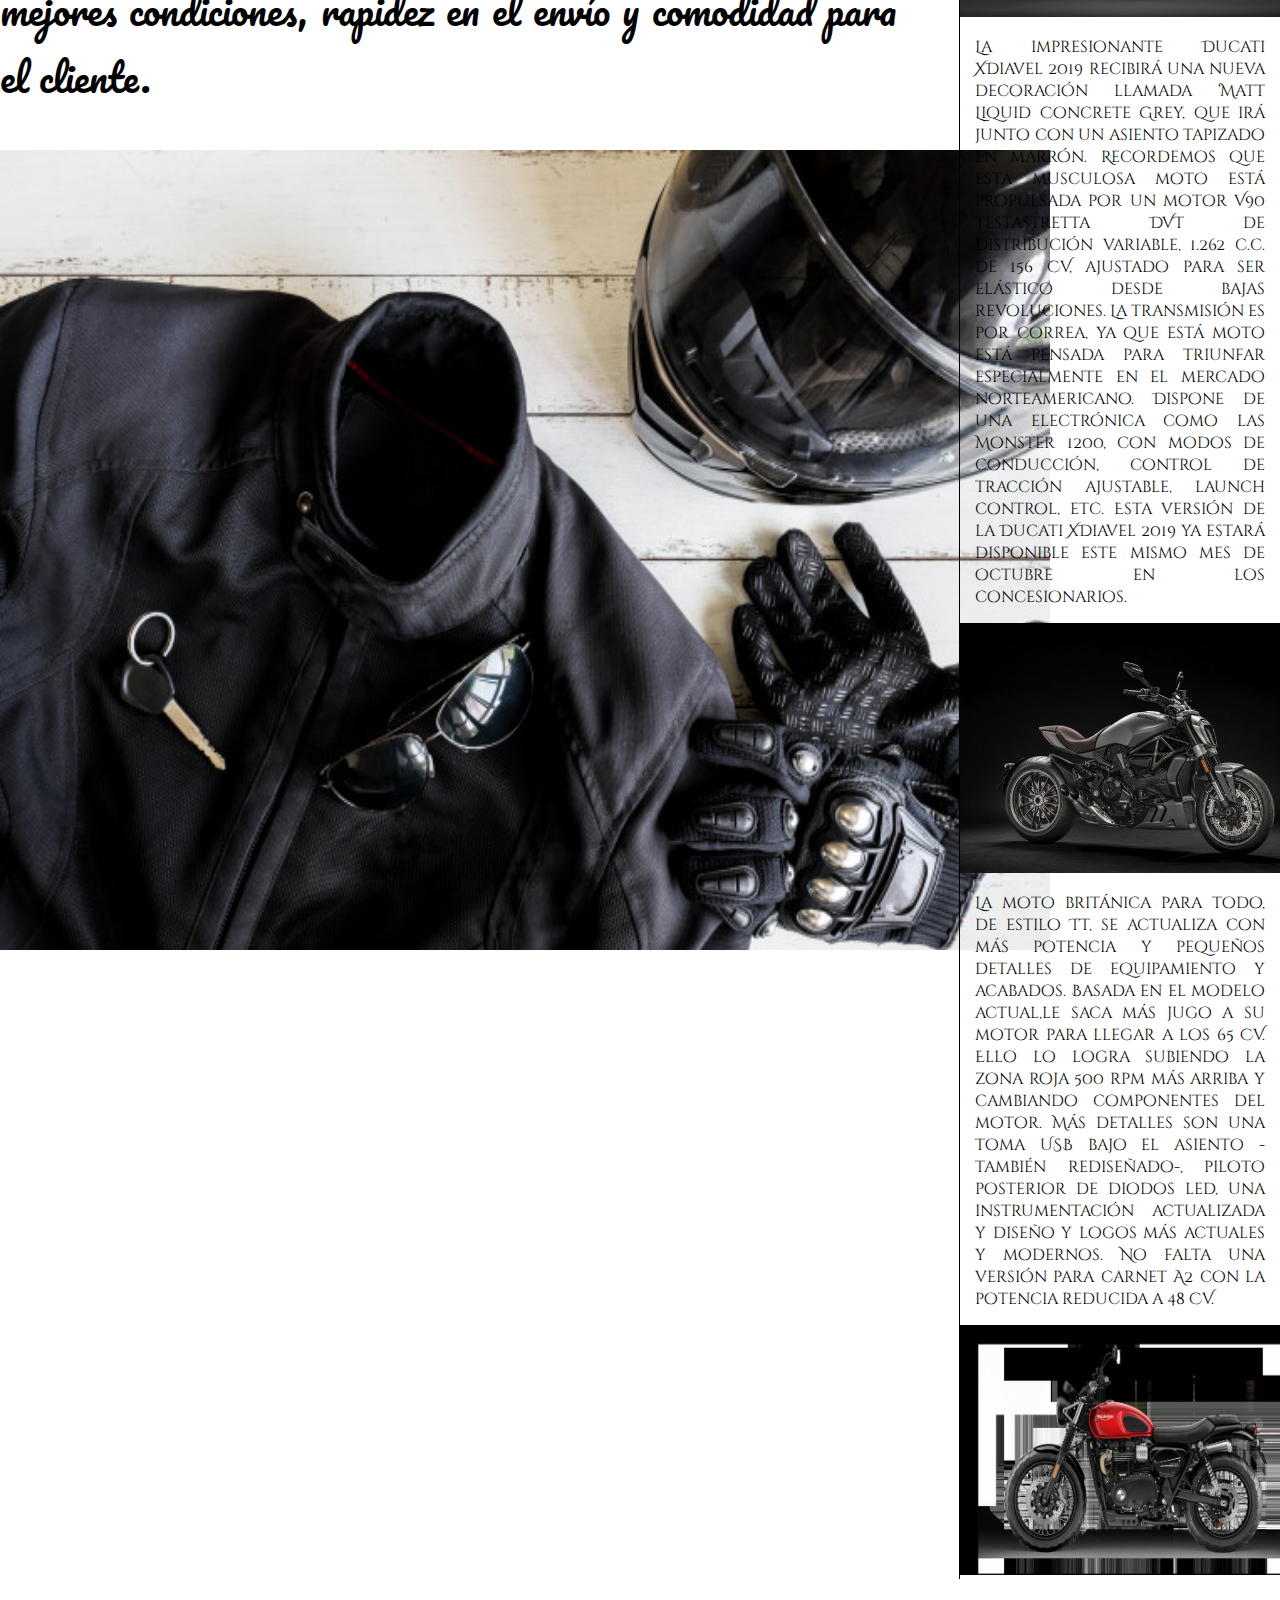
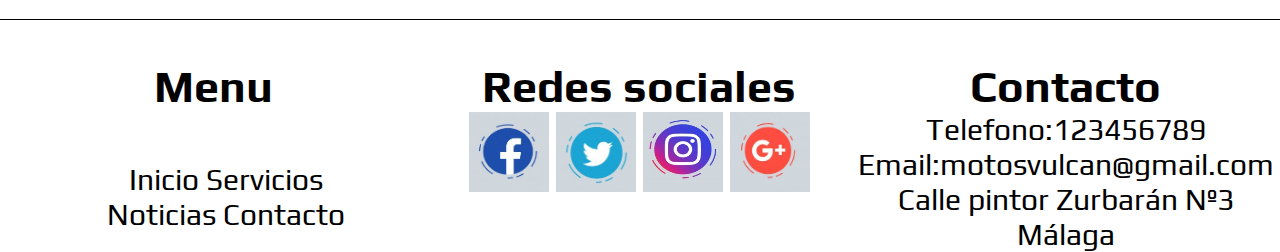
==== commit 7bf580f2: "reponer la metida de pata" ====
--- a/index.html
+++ b/index.html
@@ -10,46 +10,7 @@
 </head>
 <!-- <header>Tienda motos Vulcan</header> -->
 <!-- comienza el título -->
-<<<<<<< Updated upstream
-
 <div id="header">
-    <br>
-    <img class="logo inline" src="imagenes/teide.png" alt="logo">
-    <h1 class="inline titulo">Motos Vulcan</h1>
-    <!-- enlaces a las otras páginas, que deberé poner su ruta de acceso una idea es que esto se haga tipo position fixed -->
-    <ul class="inline boton">
-        <li>
-            <a href="" target="">Inicio</a>
-        </li>
-        <li>
-            <a href="" target="">Servicios</a>
-        </li>
-        <li>
-            <a href="" target="">Nosotros</a>
-        </li>
-        <li>
-            <a href="" target="">Contacto</a>
-        </li>
-    </ul>
-    <br>
-    <br>
-    <br>
-    <p></p>
-</div>
-<!-- fin de titulo -->
-
-<div id="foto">
-    <!-- imagen princial que deberá coger toda la pantalla en plan sliders o similar -->
-    <p>
-        <br>
-    </p>
-</div>
-<!-- FIN imagen princial que deberá coger toda la pantalla en plan sliders o similar -->
-
-<!-- contenido principal -->
-<div id="main">
-=======
-<header>
     <br>
     <div class="contenedor-video">
         <video class="video" autoplay loop muted src="videos/video.webm"></video>
@@ -79,12 +40,11 @@
         </ul>
     </div>
     <h1 class="titulo">Motos Vulcan</h1>
-</header>
+</div>
 <!-- fin de titulo -->
 
 <!-- contenido principal -->
-<main>
->>>>>>> Stashed changes
+<div id="main">
     <h1 class="cabecera">Bienvenidos</h1>
     <br>
     <h2 class="cabecera">motos vulcan</h2>
@@ -97,11 +57,7 @@
         ofrecer las mejores condiciones, rapidez en el envío y comodidad para el cliente.
     </p>
     <img class="relleno" src="imagenes/accesorios.jpg" alt="">
-<<<<<<< Updated upstream
 </div>
-=======
-</main>
->>>>>>> Stashed changes
 <!-- fin de contenido principal-->
 
 <!--sección notocias-->
@@ -115,11 +71,7 @@
         de 400 c.c. El Peugeot 2.0 monta un motor eléctrico de 4,4 CV y está equipado con una batería de 2 kWh. Existe la
         versión Cargo con un ‘top box’ de nada menos 90 litros.
     </p>
-<<<<<<< Updated upstream
-    <img class="fotonoticia" src="../ejercicio final pagina web/imagenes/peugeot.jpg" alt="Peugeot">
-=======
     <img class="fotonoticia" src="imagenes/peugeot.jpg" alt="Peugeot">
->>>>>>> Stashed changes
     <p class="noticias">
         La impresionante Ducati XDiavel 2019 recibirá una nueva decoración llamada ‘Matt Liquid Concrete Grey, que irá junto con
         un asiento tapizado en marrón. Recordemos que esta musculosa moto está propulsada por un motor V90 Testastretta DVT
@@ -128,11 +80,7 @@
         una electrónica como las Monster 1200, con modos de conducción, control de tracción ajustable, launch control, etc.
         Esta versión de la Ducati XDiavel 2019 ya estará disponible este mismo mes de octubre en los concesionarios.
     </p>
-<<<<<<< Updated upstream
-    <img class="fotonoticia" src="../ejercicio final pagina web/imagenes/ducati.jpg" alt="Ducati">
-=======
     <img class="fotonoticia" src="imagenes/ducati.jpg" alt="Ducati">
->>>>>>> Stashed changes
     <p class="noticias">
         La moto británica para todo, de estilo TT, se actualiza con más potencia y pequeños detalles de equipamiento y acabados.
         Basada en el modelo actual,le saca más jugo a su motor para llegar a los 65 CV. Ello lo logra subiendo la zona roja
@@ -140,38 +88,18 @@
         piloto posterior de diodos led, una instrumentación actualizada y diseño y logos más actuales y modernos. No falta
         una versión para carnet A2 con la potencia reducida a 48 CV.
     </p>
-<<<<<<< Updated upstream
-    <img class="fotonoticia" src="../ejercicio final pagina web/imagenes/TRIUMPH.jpg" alt="Triumph">
-=======
     <img class="fotonoticia" src="imagenes/TRIUMPH.jpg" alt="Triumph">
->>>>>>> Stashed changes
 </div>
 <!-- FIN sección notocias-->
 
 <!-- comienza pie de página con los elementos  -->
 <div id="Pie">
-<<<<<<< Updated upstream
     <footer id="faldon">
-=======
-    <footer>
->>>>>>> Stashed changes
 
         <div id="menu">
             <h2>Menu</h2>
             <ul class="menu">
                 <li>
-<<<<<<< Updated upstream
-                    <a href="" target="">Inicio</a>
-                </li>
-                <li>
-                    <a href="" target="">Servicios</a>
-                </li>
-                <li>
-                    <a href="" target="">Nosotros</a>
-                </li>
-                <li>
-                    <a href="" target="">Contacto</a>
-=======
                     <a href="index.html" target="_blank">Inicio</a>
                 </li>
                 <li>
@@ -182,7 +110,6 @@
                 </li>
                 <li>
                     <a href="contacto.html" target="">Contacto</a>
->>>>>>> Stashed changes
                 </li>
             </ul>
         </div>
--- a/ejerciciofinal.css
+++ b/ejerciciofinal.css
@@ -1,4 +1,3 @@
-<<<<<<< Updated upstream
 *{
     margin: 0;
     padding: 0;
@@ -6,61 +5,70 @@
 /* es recomendable comenzar con este comando para restablecer todo a 0 y que luego no nos de problemas */
 
 /* cabecera */
+
+
 #header{
+    height: 700px;
+    position: relative;
+    overflow: hidden;
+}
+/* VIDEO */
+.contenedor-video{
+    position: absolute;
+    width: 100%;
+    height: 700px;
+    top: 0;
+    left: 0;
+}
+.video{
+    width: 100%;
+    position: absolute;
+    top: 0;
+    left:0
+}
+.capa-efecto{
+    position: absolute;
+    width: 100%;
+    left: 0;
+    top: 0;
+    height: 100%;
+    background-color: rgba(0, 0, 0,0.8)
+}
+.logo{
+    float: left;
+    position: relative;
+    width: 200px;
+    height: 150px;
+}
+.menu{
+    float: right;
+    position: relative;
+    width: 300px;
+    margin-right: 50px;
+    margin-top: 50px;
+
+}
+.boton li{
+    list-style: none;
+}
+.inline{
+    display: flex;
+    justify-content: space-between;
+}
+.boton li a{
+    color: white;
+    font-size: 22px
+}
+.titulo{
+    position: relative;
+    justify-content: center;
     text-align: center;
-    /* background-image:url(imagenes/titulo.jpg); */
-    /* height: 225px; */
-    background-size:cover ;
-    background-repeat: no-repeat;
-    margin: 0 auto;
-    background-position: center;
-/* a partir de aquí centrará toda la cabecera en el centro */
-    display: flex;
-    justify-content: center;
-    align-items: center;
-    background-color: black;
-    height: 125px;
-}
-#header li{
-    list-style: none;
-
-}
-#header .logo{
-    width: 150px;
-    height: 150px;
-}
-.inline,ul.inline li{
-    display: inline;
-
-}
-/* .inline{
+    width: 60%;
+    clear: both;
+    margin-left: 400px;
+    font-size: 100px;
     color: white;
-} */
-
-.boton {
-    margin-top: 8px;
-    color: white;
-    text-decoration: none;
-    padding-left: 45px;
-    font-family: 'Play', sans-serif;
-    font-size: 30px;
-}
-.inline{
-    color: white;
-}
-
-.titulo{
-    font-size: 50px;
-    padding: 40px
-}
-.boton a{
-    text-decoration: none;
-    color: white;
-  
-}
-/* .principal {
-    width: 100%
-} */
+}
 
 /* noticias */
 #noticias{
@@ -173,12 +181,21 @@
 /* PAGINA 2  SERVICIOS*/
 
 #tienda{
-    clear: both;
     display: flex;
-    float: left;
-    flex-flow: wrap
-}
-#bolsa{
+    flex-flow: wrap;
+
+}
+.bolsa{
+    padding: 10px;
+    margin-bottom: 2px;
+    width: 350px;
+    height: 400px;
+}
+#pimagen{
+    width: 350px;
+    height: 300px;
+}
+/* #bolsa{
     padding: 10px;
     margin-bottom: 2px;
     width: 350px;
@@ -248,8 +265,8 @@
     padding: 10px;
     margin-bottom: 2px;
     width: 350px;
-    height: 400px;
-}
+    height: 400px; 
+}*/
 /* Fin de la Tienda no he encontrado la manera de hacer más grande el botón de comprar hay que preguntar cómo se hace.
 he intentado de darle tamaño y varias cosas y nada  */ 
 
@@ -307,270 +324,6 @@
 }
 
 /* comienzo de la página de Contacto*/
-/*#formulario{
-    display: flex;
-    justify-content: center;
-    align-items: center;
-    float: center;
-}*/
-.personales{
-    display: flex;
-    justify-content: center;
-    
-=======
-<<<<<<< HEAD
-*{
-    margin: 0;
-    padding: 0;
-}
-/* es recomendable comenzar con este comando para restablecer todo a 0 y que luego no nos de problemas */
-
-/* cabecera */
-
-
-header{
-    height: 700px;
-    position: relative;
-    overflow: hidden;
-}
-/* VIDEO */
-.contenedor-video{
-    position: absolute;
-    width: 100%;
-    height: 700px;
-    top: 0;
-    left: 0;
-}
-.video{
-    width: 100%;
-    position: absolute;
-    top: 0;
-    left:0
-}
-.capa-efecto{
-    position: absolute;
-    width: 100%;
-    left: 0;
-    top: 0;
-    height: 100%;
-    background-color: rgba(0, 0, 0,0.8)
-}
-.logo{
-    float: left;
-    position: relative;
-    width: 200px;
-    height: 150px;
-}
-.menu{
-    float: right;
-    position: relative;
-    width: 300px;
-    margin-right: 50px;
-    margin-top: 50px;
-
-}
-.boton li{
-    list-style: none;
-}
-.inline{
-    display: flex;
-    justify-content: space-between;
-}
-.boton li a{
-    color: white;
-    font-size: 22px
-}
-.titulo{
-    position: relative;
-    justify-content: center;
-    text-align: center;
-    width: 60%;
-    clear: both;
-    margin-left: 400px;
-    font-size: 100px;
-    color: white;
-}
-
-/* noticias */
-#noticias{
-    float: right;
-    align-items: right;
-    display: block, right;
-    width: 25%;
-    margin-top: 40px;
-    margin-bottom: 40px;
-
-}
-.fotonoticia{
-    width: 350px;
-    height: 250px;
-}
-/* foto del faldon*/
-#foto{
-   background-image: url(imagenes/moto.jpg);
-   background-size: cover;
-   height: 750px;
-   margin-top: 40px;
-   background-position: center;
-}
-
-/*contenido principal comienza*/
-main{
-    text-align: center;
-    margin-top: 40px;
-    width: 70%;
-    float: left;
-    font-family:'Pacifico', cursive;
-    font-size: 38px
-}
-.cabecera{
-    text-decoration: underline
-}
-.relleno{
-    width: 1050px;
-    height: 800px;
-}
-/* pertenece al menú de arriba pero es para separarlo del footer */
-#main p{
-margin-bottom: 40px;
-text-align: justify
-}
-
-/* NOTICIAS */
-#noticias{
-    text-align: center;
-    border-left: solid black 1px
-}
-.noticias{
-    text-align: justify;
-    padding: 15px;
-    font-family: 'Cinzel Decorative', cursive;
-}
-.noticiastitulo{
-    font-size: 60px;
-}
-/* #main p{
-    text-align: 
-} */
-/* footer pie de pagina */
-#Pie{
-    clear: both;
-    padding-top: 40px;
-    padding-bottom: 40px;
-    border-top: 1px black solid;
-    position: relative;
-    bottom: 0;
-    font-family: 'Play', sans-serif;
-    font-size: 30px;
-}
-.redes img{
-    width: 80px;
-    height: 80px;
-}
-.redes{
-    list-style: none
-}
-.inicio {
-    list-style: none
-}
-.direccion{
-    list-style: none
-}
-ul.pie li{
-    display: inline;
-}
-.direccion, .menu li{
- list-style: none;
-}
-#menu, #RRSS,#contacto{
-    float: left;
-    width: 33.3%;
-    text-align: center
-}
-.menu li, .redes li{
-    display: inline
-}
-a{
-    text-decoration: none;
-}
-
-.menu a{
-    text-decoration: none;
-    color: black; 
-}
-
-/* PAGINA 2  SERVICIOS*/
-
-#tienda{
-    display: flex;
-    flex-flow: wrap;
-
-}
-.bolsa{
-    padding: 10px;
-    margin-bottom: 2px;
-    width: 350px;
-    height: 400px;
-}
-#pimagen{
-    width: 350px;
-    height: 300px;
-}
-
-/*empieza el estilo del slider*/
-.slider {
-	width: 100%;
-	margin: auto;
-	overflow: hidden;
-}
-
-.slider ul {
-	display: flex;
-	padding: 0;
-	width: 400%;
-	
-	animation: cambio 20s infinite alternate linear;
-}
-
-.slider li {
-	width: 100%;
-	list-style: none;
-}
-
-.slider img {
-	width: 100%;
-}
-
-/*Esto maneja el slider el transito de cada imagen el comando @keyframe es para hacer la animación, que va colocando en porcentajes, para mostrar en pantalla,este muestra la transcisión para que no desaparezca de un lado al otro sino hacer el efecto que se desplaza por la pantalla, ESTA COPIADO DE UN EJEMPLO NO LO HICE YO*/
-
-@keyframes cambio {
-	0% {margin-left: 0;}
-	20% {margin-left: 0;}
-	
-	25% {margin-left: -100%;}
-	45% {margin-left: -100%;}
-	
-	50% {margin-left: -200%;}
-	70% {margin-left: -200%;}
-	
-	75% {margin-left: -300%;}
-	100% {margin-left: -300%;}
-}
-
-.slider{
-    position: relative;
-    display: inline-block;
-    text-align: center;
-}
-
-.centrado{
-    position: absolute;
-    top: 50%;
-    left: 50%;
-    transform: translate(-50%, -50%);
-}
-
-/* comienzo de la página de Contacto*/
 #formulario{
     
     display: grid;
@@ -588,325 +341,4 @@
     font-family: 'Indie Flower', cursive;
     margin-bottom: 40px
 
-=======
-*{
-    margin: 0;
-    padding: 0;
-}
-/* es recomendable comenzar con este comando para restablecer todo a 0 y que luego no nos de problemas */
-
-/* cabecera */
-#header{
-    text-align: center;
-    /* background-image:url(imagenes/titulo.jpg); */
-    /* height: 225px; */
-    background-size:cover ;
-    background-repeat: no-repeat;
-    margin: 0 auto;
-    background-position: center;
-/* a partir de aquí centrará toda la cabecera en el centro */
-    display: flex;
-    justify-content: center;
-    align-items: center;
-    background-color: black;
-    height: 125px;
-}
-#header li{
-    list-style: none;
-
-}
-#header .logo{
-    width: 150px;
-    height: 150px;
-}
-.inline,ul.inline li{
-    display: inline;
-
-}
-/* .inline{
-    color: white;
-} */
-
-.boton {
-    margin-top: 8px;
-    color: white;
-    text-decoration: none;
-    padding-left: 45px;
-    font-family: 'Play', sans-serif;
-    font-size: 30px;
-}
-.inline{
-    color: white;
-}
-
-.titulo{
-    font-size: 50px;
-    padding: 40px
-}
-.boton a{
-    text-decoration: none;
-    color: white;
-  
-}
-/* .principal {
-    width: 100%
-} */
-
-/* noticias */
-#noticias{
-    float: right;
-    align-items: right;
-    display: block, right;
-    width: 25%;
-    margin-top: 40px;
-    margin-bottom: 40px;
-
-}
-.fotonoticia{
-    width: 350px;
-    height: 250px;
-}
-/* foto del faldon*/
-#foto{
-   background-image: url(imagenes/moto.jpg);
-   background-size: cover;
-   height: 750px;
-   margin-top: 40px;
-   background-position: center;
-}
-
-/*contenido principal comienza*/
-#main{
-    text-align: center;
-    margin-top: 40px;
-    width: 70%;
-    float: left;
-    font-family:'Pacifico', cursive;
-    font-size: 38px
-}
-.cabecera{
-    text-decoration: underline
-}
-.relleno{
-    width: 1050px;
-    height: 800px;
-}
-/* pertenece al menú de arriba pero es para separarlo del footer */
-#main p{
-margin-bottom: 40px;
-text-align: justify
-}
-
-/* NOTICIAS */
-#noticias{
-    text-align: center;
-    border-left: solid black 1px
-}
-.noticias{
-    text-align: justify;
-    padding: 15px;
-    font-family: 'Cinzel Decorative', cursive;
-}
-.noticiastitulo{
-    font-size: 60px;
-}
-/* #main p{
-    text-align: 
-} */
-/* footer pie de pagina */
-#Pie{
-    clear: both;
-    padding-top: 40px;
-    padding-bottom: 40px;
-    border-top: 1px black solid;
-    position: relative;
-    bottom: 0;
-    font-family: 'Play', sans-serif;
-    font-size: 30px;
-}
-.redes img{
-    width: 80px;
-    height: 80px;
-}
-.redes{
-    list-style: none
-}
-.inicio {
-    list-style: none
-}
-.direccion{
-    list-style: none
-}
-ul.pie li{
-    display: inline;
-}
-.direccion, .menu li{
- list-style: none;
-}
-#menu, #RRSS,#contacto{
-    float: left;
-    width: 33.3%;
-    text-align: center
-}
-.menu li, .redes li{
-    display: inline
-}
-a{
-    text-decoration: none;
-}
-
-.menu a{
-    text-decoration: none;
-    color: black; 
-}
-
-/* PAGINA 2  SERVICIOS*/
-
-#tienda{
-    clear: both;
-    display: flex;
-    float: left;
-    flex-flow: wrap
-}
-#bolsa{
-    padding: 10px;
-    margin-bottom: 2px;
-    width: 350px;
-    height: 400px;
-}
-#bolsa2{
-    padding: 10px;
-    margin-bottom: 2px;
-    width: 350px;
-    height: 400px;
-}
-#bolsa3{
-    padding: 10px;
-    margin-bottom: 2px;
-    width: 350px;
-    height: 400px;
-}
-#bolsa4{
-    padding: 10px;
-    margin-bottom: 2px;
-    width: 350px;
-    height: 400px;
-}
-#bolsa5{
-    padding: 10px;
-    margin-bottom: 2px;
-    width: 350px;
-    height: 400px;
-}
-#bolsa6{
-    padding: 10px;
-    margin-bottom: 2px;
-    width: 350px;
-    height: 400px;
-}
-#bolsa7{
-    padding: 10px;
-    margin-bottom: 2px;
-    width: 350px;
-    height: 400px;
-}
-#bolsa8{
-    padding: 10px;
-    margin-bottom: 2px;
-    width: 350px;
-    height: 400px;
-}
-#bolsa9{
-    padding: 10px;
-    margin-bottom: 2px;
-    width: 350px;
-    height: 400px;
-}
-#bolsa10{
-    padding: 10px;
-    margin-bottom: 2px;
-    width: 350px;
-    height: 400px;
-}
-#bolsa11{
-    padding: 10px;
-    margin-bottom: 2px;
-    width: 350px;
-    height: 400px;
-}
-#bolsa12{
-    padding: 10px;
-    margin-bottom: 2px;
-    width: 350px;
-    height: 400px;
-}
-/* Fin de la Tienda no he encontrado la manera de hacer más grande el botón de comprar hay que preguntar cómo se hace.
-he intentado de darle tamaño y varias cosas y nada  */ 
-
-/*empieza el estilo del slider*/
-.slider {
-	width: 100%;
-	margin: auto;
-	overflow: hidden;
-}
-
-.slider ul {
-	display: flex;
-	padding: 0;
-	width: 400%;
-	
-	animation: cambio 20s infinite alternate linear;
-}
-
-.slider li {
-	width: 100%;
-	list-style: none;
-}
-
-.slider img {
-	width: 100%;
-}
-
-/*Esto maneja el slider el transito de cada imagen el comando @keyframe es para hacer la animación, que va colocando en porcentajes, para mostrar en pantalla,este muestra la transcisión para que no desaparezca de un lado al otro sino hacer el efecto que se desplaza por la pantalla, ESTA COPIADO DE UN EJEMPLO NO LO HICE YO*/
-
-@keyframes cambio {
-	0% {margin-left: 0;}
-	20% {margin-left: 0;}
-	
-	25% {margin-left: -100%;}
-	45% {margin-left: -100%;}
-	
-	50% {margin-left: -200%;}
-	70% {margin-left: -200%;}
-	
-	75% {margin-left: -300%;}
-	100% {margin-left: -300%;}
-}
-
-.slider{
-    position: relative;
-    display: inline-block;
-    text-align: center;
-}
-
-.centrado{
-    position: absolute;
-    top: 50%;
-    left: 50%;
-    transform: translate(-50%, -50%);
-}
-
-/* comienzo de la página de Contacto*/
-/*#formulario{
-    display: flex;
-    justify-content: center;
-    align-items: center;
-    float: center;
-}*/
-.personales{
-    display: flex;
-    justify-content: center;
-    
->>>>>>> master
->>>>>>> Stashed changes
 }